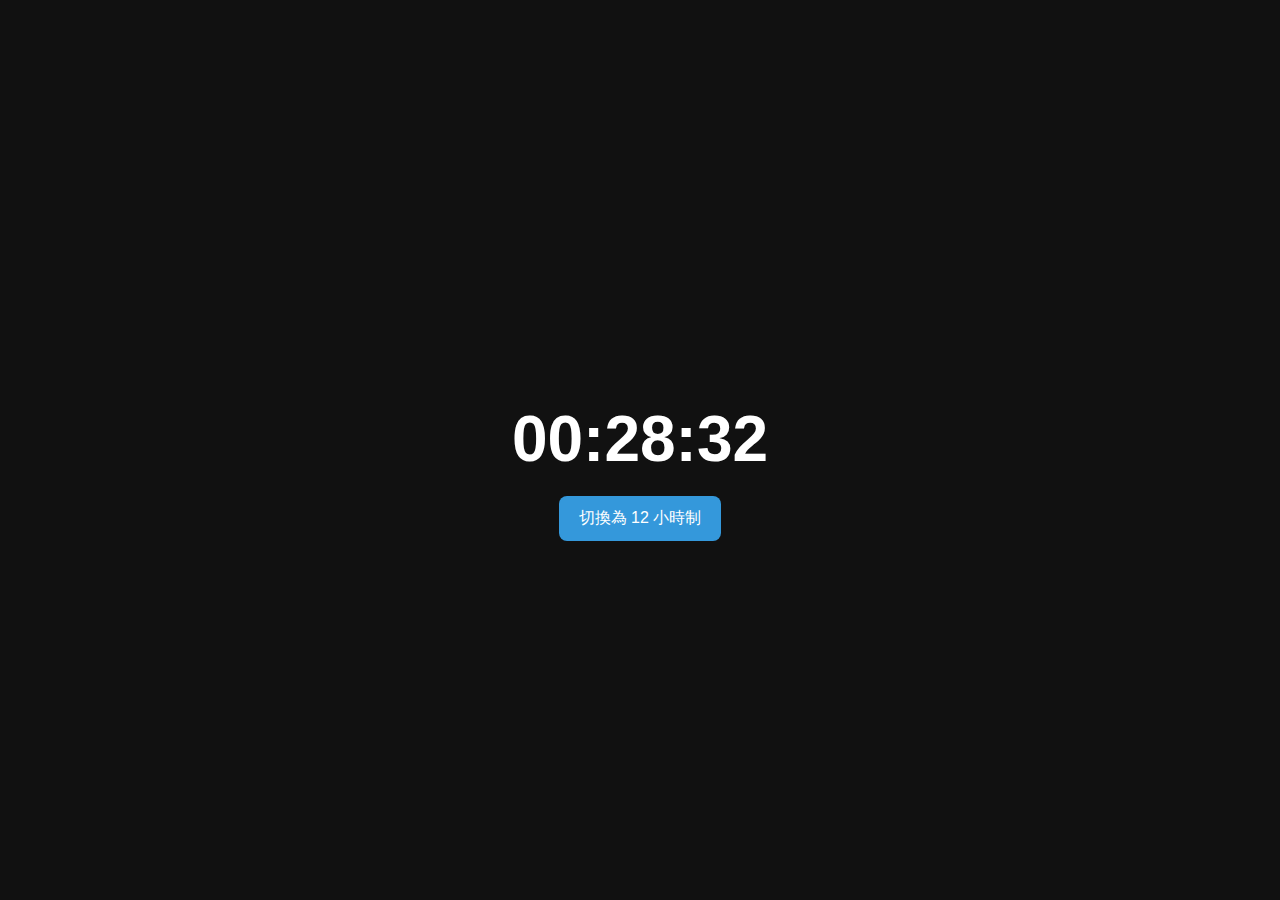
==== index.html @ 93ea2291 "首次上傳：時間顯示器" ====
<!DOCTYPE html>
<html lang="zh-Hant">
<head>
  <meta charset="UTF-8" />
  <meta name="viewport" content="width=device-width, initial-scale=1.0">
  <title>線上時間顯示器｜支援 12/24 小時切換</title>
  <meta name="description" content="即時顯示台灣時間的線上時鐘，可自由切換 12/24 小時制，適合投影、展示或日常使用。">
  <link rel="stylesheet" href="style.css">
</head>
<body>
  <div class="container">
    <h1 id="clock">--:--:--</h1>
    <button id="toggle">切換為 12 小時制</button>
  </div>
  <script src="script.js"></script>
</body>
</html>
---- style.css ----
body {
  margin: 0;
  font-family: Arial, sans-serif;
  background: #111;
  color: #fff;
  display: flex;
  flex-direction: column;
  align-items: center;
  justify-content: center;
  height: 100vh;
}

.container {
  text-align: center;
}

#clock {
  font-size: 4rem;
  margin-bottom: 20px;
}

button {
  padding: 12px 20px;
  font-size: 1rem;
  background-color: #3498db;
  color: white;
  border: none;
  border-radius: 8px;
  cursor: pointer;
}

button:hover {
  background-color: #2980b9;
}
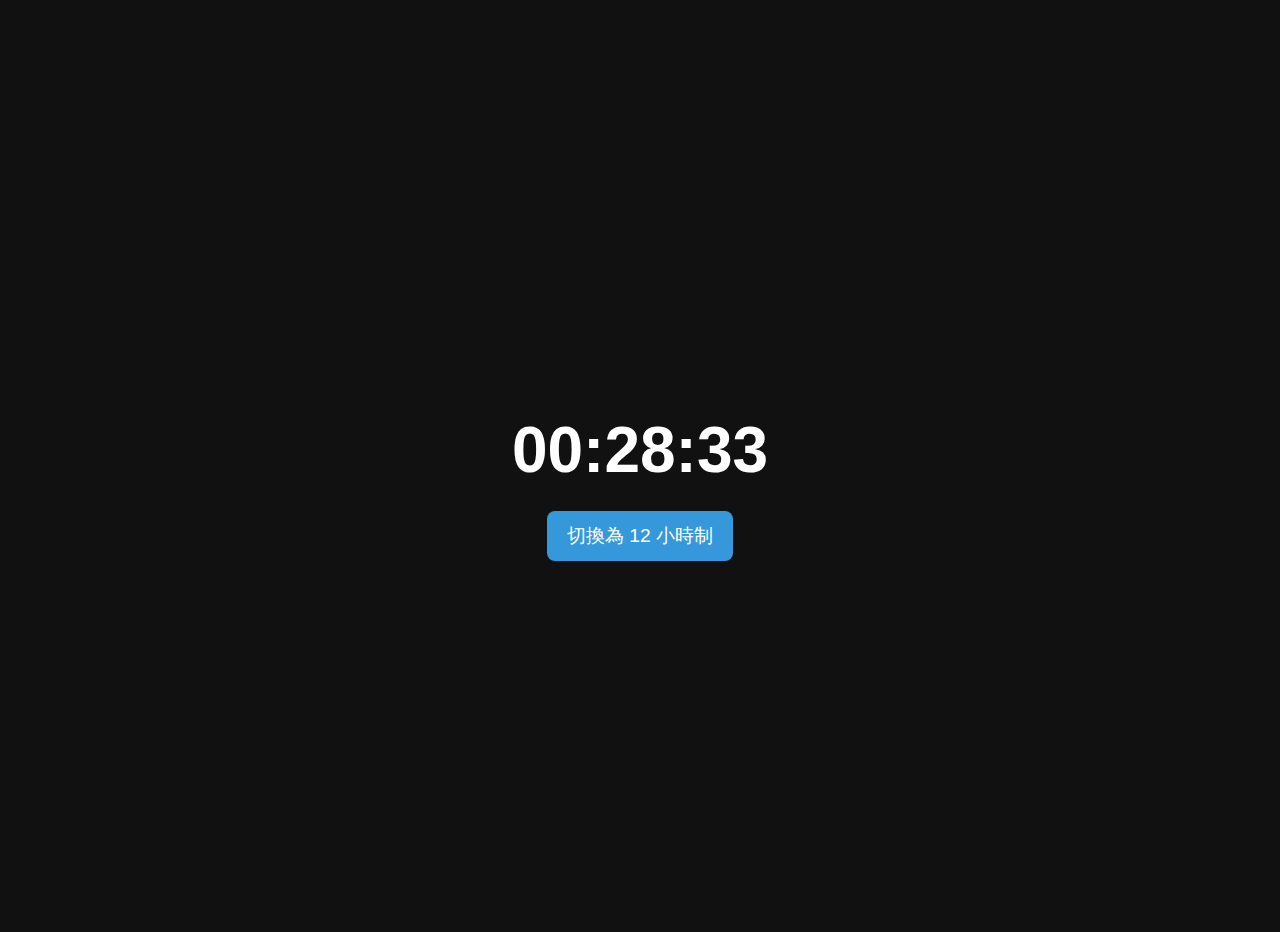
==== commit 96cb2ab6: "rwd" ====
--- a/index.html
+++ b/index.html
@@ -5,7 +5,7 @@
   <meta name="viewport" content="width=device-width, initial-scale=1.0">
   <title>線上時間顯示器｜支援 12/24 小時切換</title>
   <meta name="description" content="即時顯示台灣時間的線上時鐘，可自由切換 12/24 小時制，適合投影、展示或日常使用。">
-  <link rel="stylesheet" href="style.css">
+  <link rel="stylesheet" href="style-rwd.css">
 </head>
 <body>
   <div class="container">
--- a/style-rwd.css
+++ b/style-rwd.css
@@ -0,0 +1,51 @@
+
+body {
+  margin: 0;
+  font-family: 'Segoe UI', sans-serif;
+  background: #111;
+  color: #fff;
+  display: flex;
+  flex-direction: column;
+  align-items: center;
+  justify-content: center;
+  height: 100vh;
+  padding: 1rem;
+}
+
+.container {
+  text-align: center;
+  max-width: 90%;
+}
+
+#clock {
+  font-size: 4rem;
+  margin-bottom: 1.5rem;
+  word-break: break-word;
+}
+
+button {
+  padding: 12px 20px;
+  font-size: 1.2rem;
+  background-color: #3498db;
+  color: white;
+  border: none;
+  border-radius: 8px;
+  cursor: pointer;
+  transition: background-color 0.3s;
+}
+
+button:hover {
+  background-color: #2980b9;
+}
+
+/* RWD for smaller devices */
+@media (max-width: 480px) {
+  #clock {
+    font-size: 2.8rem;
+  }
+
+  button {
+    font-size: 1rem;
+    padding: 10px 16px;
+  }
+}
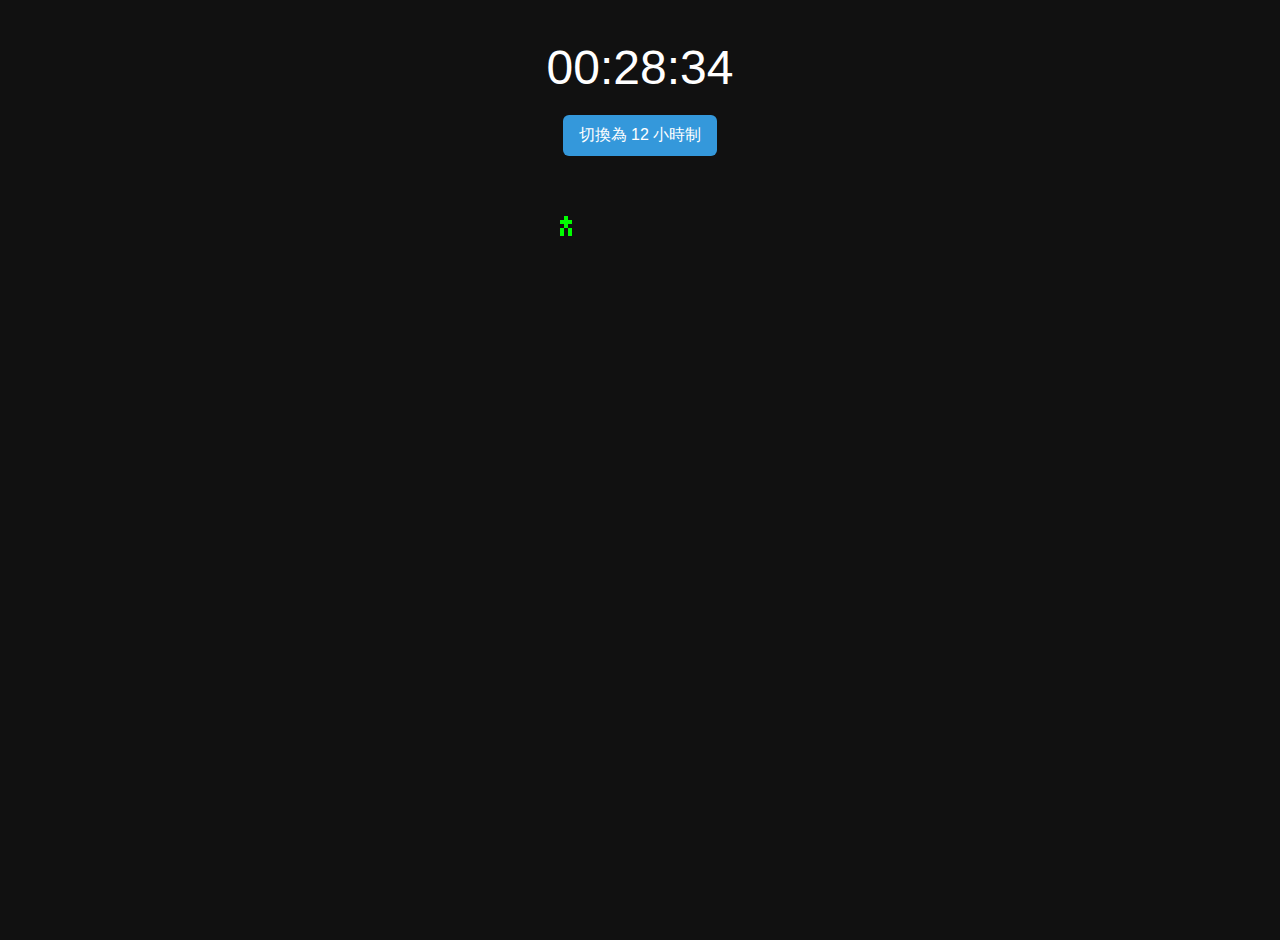
==== commit e27b9d04: "people" ====
--- a/index.html
+++ b/index.html
@@ -3,15 +3,124 @@
 <head>
   <meta charset="UTF-8" />
   <meta name="viewport" content="width=device-width, initial-scale=1.0">
-  <title>線上時間顯示器｜支援 12/24 小時切換</title>
-  <meta name="description" content="即時顯示台灣時間的線上時鐘，可自由切換 12/24 小時制，適合投影、展示或日常使用。">
-  <link rel="stylesheet" href="style-rwd.css">
+  <title>時鐘 + 像素人動畫</title>
+  <style>
+    body {
+      margin: 0;
+      background: #111;
+      color: #fff;
+      font-family: Arial, sans-serif;
+      display: flex;
+      flex-direction: column;
+      align-items: center;
+      justify-content: flex-start;
+      height: 100vh;
+      padding-top: 40px;
+    }
+
+    #clock {
+      font-size: 3rem;
+      margin-bottom: 20px;
+    }
+
+    #toggle {
+      padding: 10px 16px;
+      font-size: 1rem;
+      background-color: #3498db;
+      color: white;
+      border: none;
+      border-radius: 6px;
+      cursor: pointer;
+      margin-bottom: 40px;
+    }
+
+    canvas {
+      background: #111;
+      image-rendering: pixelated;
+      border: none;
+    }
+  </style>
 </head>
 <body>
-  <div class="container">
-    <h1 id="clock">--:--:--</h1>
-    <button id="toggle">切換為 12 小時制</button>
-  </div>
-  <script src="script.js"></script>
+  <div id="clock">--:--:--</div>
+  <button id="toggle">切換為 12 小時制</button>
+
+  <canvas id="game" width="160" height="100"></canvas>
+
+  <script>
+    // 時鐘功能
+    const clock = document.getElementById("clock");
+    const toggle = document.getElementById("toggle");
+    let is12Hour = false;
+
+    function updateClock() {
+      const now = new Date();
+      const options = {
+        hour: '2-digit',
+        minute: '2-digit',
+        second: '2-digit',
+        hour12: is12Hour,
+        timeZone: 'Asia/Taipei'
+      };
+      const formatter = new Intl.DateTimeFormat('zh-TW', options);
+      clock.textContent = formatter.format(now);
+    }
+
+    toggle.addEventListener("click", () => {
+      is12Hour = !is12Hour;
+      toggle.textContent = is12Hour ? "切換為 24 小時制" : "切換為 12 小時制";
+      updateClock();
+    });
+
+    setInterval(updateClock, 1000);
+    updateClock();
+
+    // 像素人動畫
+    const canvas = document.getElementById("game");
+    const ctx = canvas.getContext("2d");
+    const pixelSize = 4;
+    let x = 0;
+    let frame = 0;
+
+    const frames = [
+      [
+        [0,1,0],
+        [1,1,1],
+        [0,1,0],
+        [1,0,1],
+        [1,0,1]
+      ],
+      [
+        [0,1,0],
+        [1,1,1],
+        [0,1,0],
+        [1,1,0],
+        [0,1,1]
+      ]
+    ];
+
+    function drawCharacter(xPos, frameIndex) {
+      ctx.fillStyle = "#0f0";
+      const character = frames[frameIndex];
+      character.forEach((row, y) => {
+        row.forEach((pixel, x) => {
+          if (pixel) {
+            ctx.fillRect(xPos + x * pixelSize, y * pixelSize + 20, pixelSize, pixelSize);
+          }
+        });
+      });
+    }
+
+    function step() {
+      ctx.clearRect(0, 0, canvas.width, canvas.height);
+      drawCharacter(x, frame);
+      x += 4;
+      if (x > canvas.width) x = -pixelSize * 3;
+      frame = (frame + 1) % frames.length;
+    }
+
+    setInterval(step, 1000);
+    step();
+  </script>
 </body>
 </html>
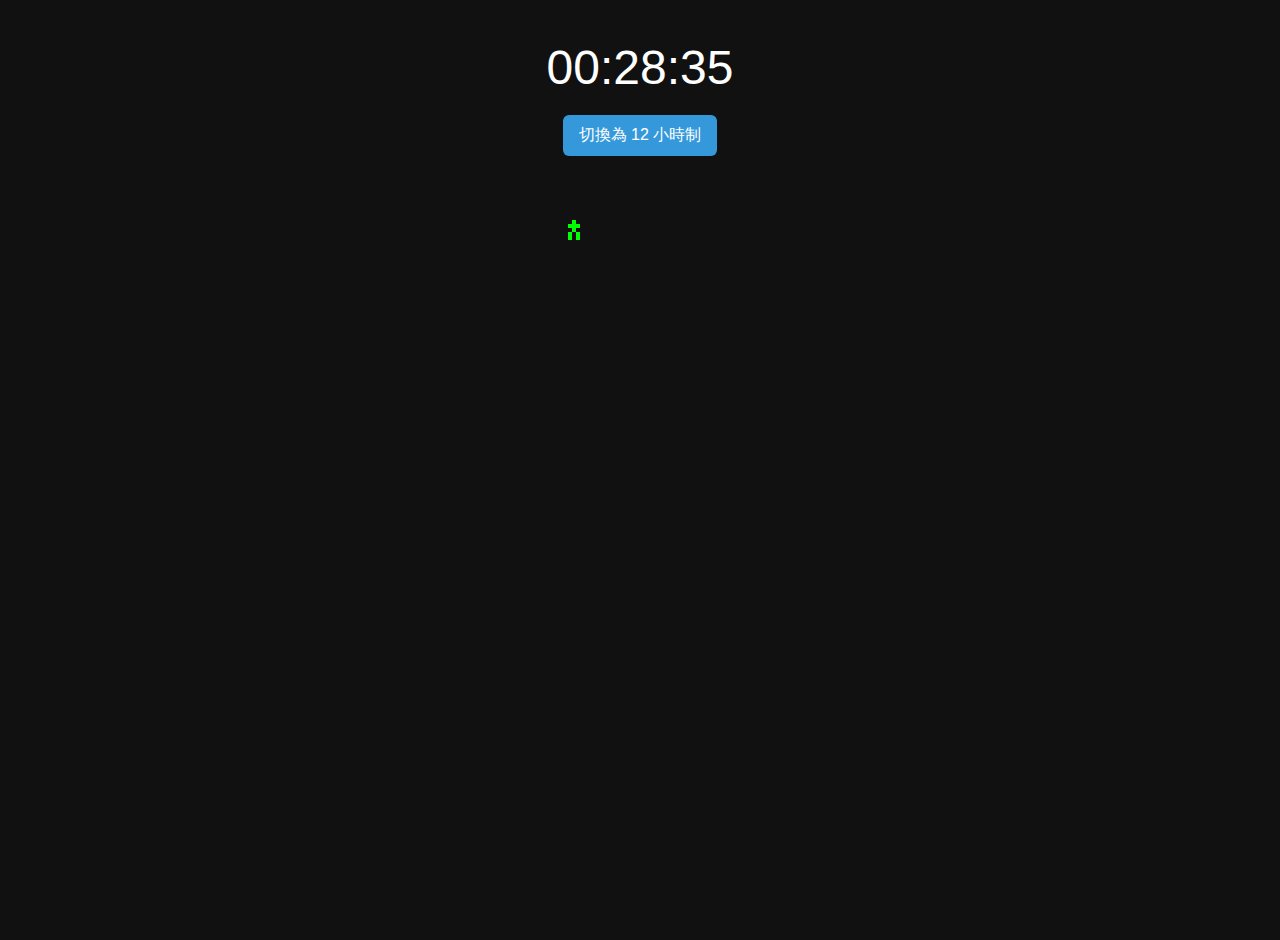
==== commit 31c1eb9b: "pet" ====
--- a/index.html
+++ b/index.html
@@ -3,7 +3,7 @@
 <head>
   <meta charset="UTF-8" />
   <meta name="viewport" content="width=device-width, initial-scale=1.0">
-  <title>時鐘 + 像素人動畫</title>
+  <title>時鐘 + 像素人 + 倉鼠</title>
   <style>
     body {
       margin: 0;
@@ -75,14 +75,16 @@
     setInterval(updateClock, 1000);
     updateClock();
 
-    // 像素人動畫
+    // 像素人物
     const canvas = document.getElementById("game");
     const ctx = canvas.getContext("2d");
     const pixelSize = 4;
-    let x = 0;
+    let x = -20;
     let frame = 0;
+    let direction = 1;
+    let waiting = false;
 
-    const frames = [
+    const walkerFrames = [
       [
         [0,1,0],
         [1,1,1],
@@ -99,13 +101,29 @@
       ]
     ];
 
-    function drawCharacter(xPos, frameIndex) {
-      ctx.fillStyle = "#0f0";
-      const character = frames[frameIndex];
-      character.forEach((row, y) => {
+    const hamsterFrames = [
+      [
+        [0,1,1,1,0],
+        [1,1,0,1,1],
+        [1,0,1,0,1],
+        [1,1,1,1,1],
+        [0,1,1,1,0]
+      ],
+      [
+        [0,1,1,1,0],
+        [1,0,1,0,1],
+        [1,1,0,1,1],
+        [1,1,1,1,1],
+        [0,1,1,1,0]
+      ]
+    ];
+
+    function drawPixelArt(xPos, yPos, art, color) {
+      ctx.fillStyle = color;
+      art.forEach((row, y) => {
         row.forEach((pixel, x) => {
           if (pixel) {
-            ctx.fillRect(xPos + x * pixelSize, y * pixelSize + 20, pixelSize, pixelSize);
+            ctx.fillRect(xPos + x * pixelSize, yPos + y * pixelSize, pixelSize, pixelSize);
           }
         });
       });
@@ -113,10 +131,40 @@
 
     function step() {
       ctx.clearRect(0, 0, canvas.width, canvas.height);
-      drawCharacter(x, frame);
-      x += 4;
-      if (x > canvas.width) x = -pixelSize * 3;
-      frame = (frame + 1) % frames.length;
+
+      if (direction === 1) {
+        drawPixelArt(x + 28, 24, walkerFrames[frame], "#0f0"); // 小人在前（往右）
+        drawPixelArt(x, 23, hamsterFrames[frame], "#ffcc00");   // 倉鼠在後
+      } else {
+        drawPixelArt(x, 24, walkerFrames[frame], "#0f0"); // 小人在後（往左）
+        drawPixelArt(x + 28, 23, hamsterFrames[frame], "#ffcc00"); // 倉鼠在前
+      }
+
+      if (waiting) return;
+
+      x += 4 * direction;
+
+      if (direction === 1 && x > canvas.width) {
+        waiting = true;
+        setTimeout(() => {
+          direction = -1;
+          frame = 0;
+          x = canvas.width;
+          waiting = false;
+        }, 1000);
+      }
+
+      if (direction === -1 && x < -pixelSize * 5) {
+        waiting = true;
+        setTimeout(() => {
+          direction = 1;
+          frame = 0;
+          x = -pixelSize * 5;
+          waiting = false;
+        }, 1000);
+      }
+
+      frame = (frame + 1) % walkerFrames.length;
     }
 
     setInterval(step, 1000);
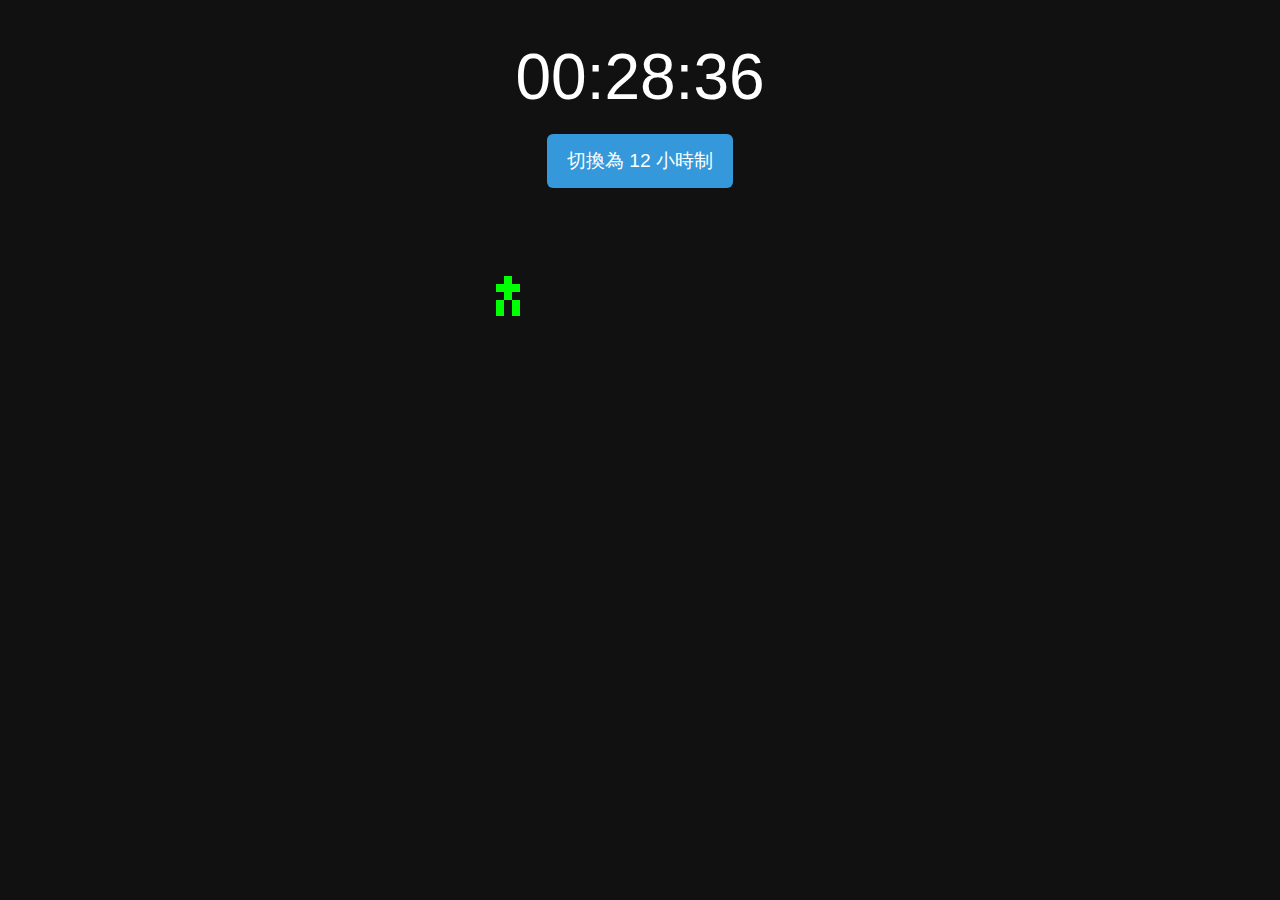
==== commit bb788c06: "big" ====
--- a/index.html
+++ b/index.html
@@ -15,17 +15,19 @@
       align-items: center;
       justify-content: flex-start;
       height: 100vh;
-      padding-top: 40px;
+      padding: 40px 16px 0;
+      box-sizing: border-box;
+      max-width: 100vw;
     }
 
     #clock {
-      font-size: 3rem;
+      font-size: 4rem;
       margin-bottom: 20px;
     }
 
     #toggle {
-      padding: 10px 16px;
-      font-size: 1rem;
+      padding: 14px 20px;
+      font-size: 1.2rem;
       background-color: #3498db;
       color: white;
       border: none;
@@ -38,6 +40,9 @@
       background: #111;
       image-rendering: pixelated;
       border: none;
+      width: 100%;
+      max-width: 320px;
+      height: auto;
     }
   </style>
 </head>
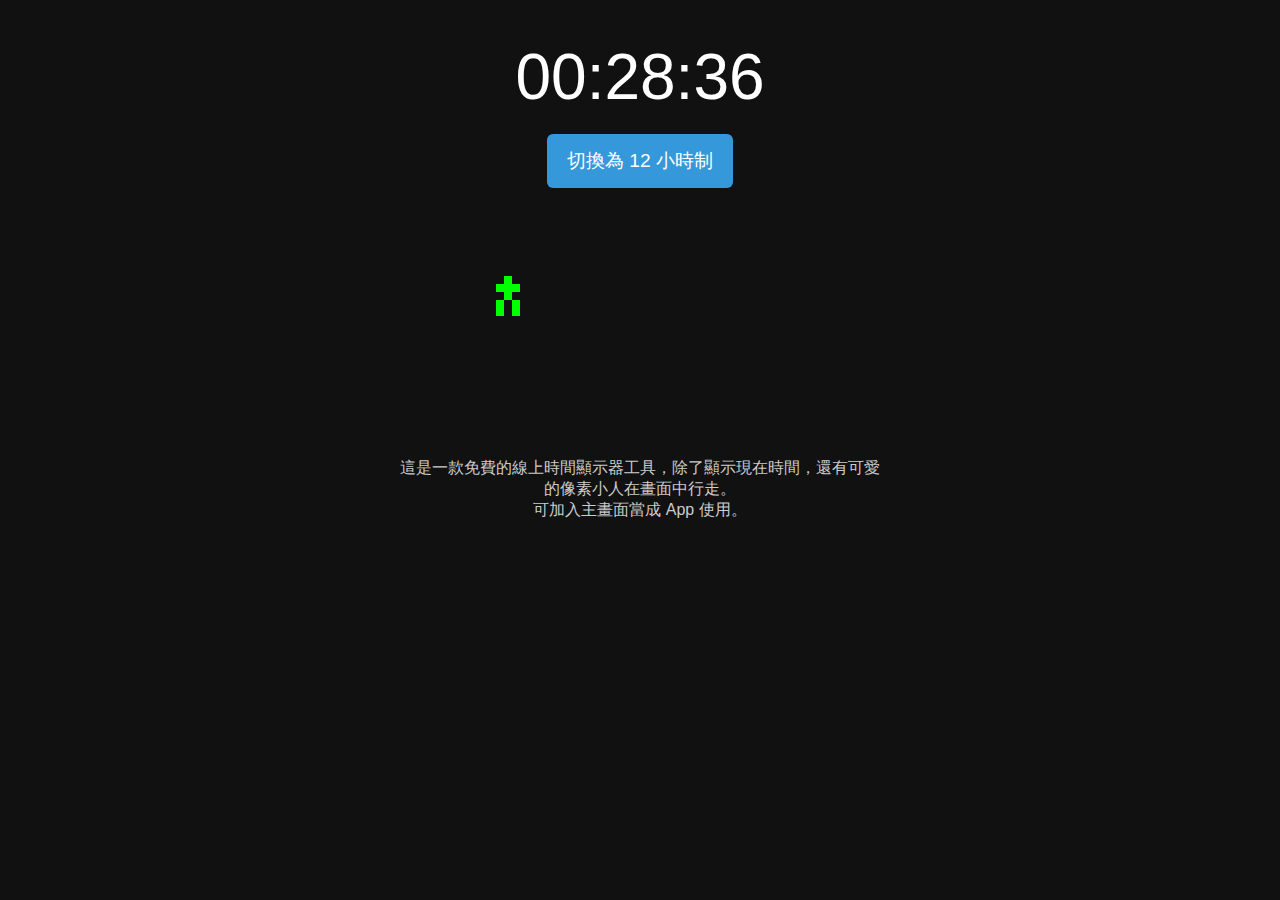
==== commit 43607c02: "seo" ====
--- a/index.html
+++ b/index.html
@@ -3,7 +3,22 @@
 <head>
   <meta charset="UTF-8" />
   <meta name="viewport" content="width=device-width, initial-scale=1.0">
-  <title>時鐘 + 像素人 + 倉鼠</title>
+  <title>線上時間顯示器｜可愛像素人</title>
+  <meta name="description" content="一款可愛又有趣的線上時間顯示器，有像素小人陪你度過每一秒，支援 12/24 小時制，適合手機與桌面裝置。">
+
+  <!-- Open Graph for FB/LINE -->
+  <meta property="og:title" content="線上時間顯示器">
+  <meta property="og:description" content="有趣又療癒的時間顯示工具，支援 PWA 加入主畫面，讓你不再錯過時間。">
+  <meta property="og:image" content="https://miller-hub.github.io/realtime-digital-clock/icon.png">
+  <meta property="og:url" content="https://miller-hub.github.io/realtime-digital-clock/">
+  <meta property="og:type" content="website">
+
+  <!-- Twitter Card -->
+  <meta name="twitter:card" content="summary_large_image">
+  <meta name="twitter:title" content="線上時間顯示器">
+  <meta name="twitter:description" content="像素人陪你每一秒">
+  <meta name="twitter:image" content="https://miller-hub.github.io/realtime-digital-clock/icon.png">
+
   <style>
     body {
       margin: 0;
@@ -44,16 +59,27 @@
       max-width: 320px;
       height: auto;
     }
+
+    .description {
+      margin-top: 30px;
+      max-width: 480px;
+      font-size: 1rem;
+      text-align: center;
+      color: #ccc;
+    }
   </style>
 </head>
 <body>
   <div id="clock">--:--:--</div>
   <button id="toggle">切換為 12 小時制</button>
-
   <canvas id="game" width="160" height="100"></canvas>
 
+  <p class="description">
+    這是一款免費的線上時間顯示器工具，除了顯示現在時間，還有可愛的像素小人在畫面中行走。
+   <br>可加入主畫面當成 App 使用。
+  </p>
+
   <script>
-    // 時鐘功能
     const clock = document.getElementById("clock");
     const toggle = document.getElementById("toggle");
     let is12Hour = false;
@@ -80,7 +106,6 @@
     setInterval(updateClock, 1000);
     updateClock();
 
-    // 像素人物
     const canvas = document.getElementById("game");
     const ctx = canvas.getContext("2d");
     const pixelSize = 4;
@@ -90,37 +115,13 @@
     let waiting = false;
 
     const walkerFrames = [
-      [
-        [0,1,0],
-        [1,1,1],
-        [0,1,0],
-        [1,0,1],
-        [1,0,1]
-      ],
-      [
-        [0,1,0],
-        [1,1,1],
-        [0,1,0],
-        [1,1,0],
-        [0,1,1]
-      ]
+      [[0,1,0],[1,1,1],[0,1,0],[1,0,1],[1,0,1]],
+      [[0,1,0],[1,1,1],[0,1,0],[1,1,0],[0,1,1]]
     ];
 
     const hamsterFrames = [
-      [
-        [0,1,1,1,0],
-        [1,1,0,1,1],
-        [1,0,1,0,1],
-        [1,1,1,1,1],
-        [0,1,1,1,0]
-      ],
-      [
-        [0,1,1,1,0],
-        [1,0,1,0,1],
-        [1,1,0,1,1],
-        [1,1,1,1,1],
-        [0,1,1,1,0]
-      ]
+      [[0,1,1,1,0],[1,1,0,1,1],[1,0,1,0,1],[1,1,1,1,1],[0,1,1,1,0]],
+      [[0,1,1,1,0],[1,0,1,0,1],[1,1,0,1,1],[1,1,1,1,1],[0,1,1,1,0]]
     ];
 
     function drawPixelArt(xPos, yPos, art, color) {
@@ -136,17 +137,15 @@
 
     function step() {
       ctx.clearRect(0, 0, canvas.width, canvas.height);
-
       if (direction === 1) {
-        drawPixelArt(x + 28, 24, walkerFrames[frame], "#0f0"); // 小人在前（往右）
-        drawPixelArt(x, 23, hamsterFrames[frame], "#ffcc00");   // 倉鼠在後
+        drawPixelArt(x + 28, 24, walkerFrames[frame], "#0f0");
+        drawPixelArt(x, 23, hamsterFrames[frame], "#ffcc00");
       } else {
-        drawPixelArt(x, 24, walkerFrames[frame], "#0f0"); // 小人在後（往左）
-        drawPixelArt(x + 28, 23, hamsterFrames[frame], "#ffcc00"); // 倉鼠在前
+        drawPixelArt(x, 24, walkerFrames[frame], "#0f0");
+        drawPixelArt(x + 28, 23, hamsterFrames[frame], "#ffcc00");
       }
 
       if (waiting) return;
-
       x += 4 * direction;
 
       if (direction === 1 && x > canvas.width) {
